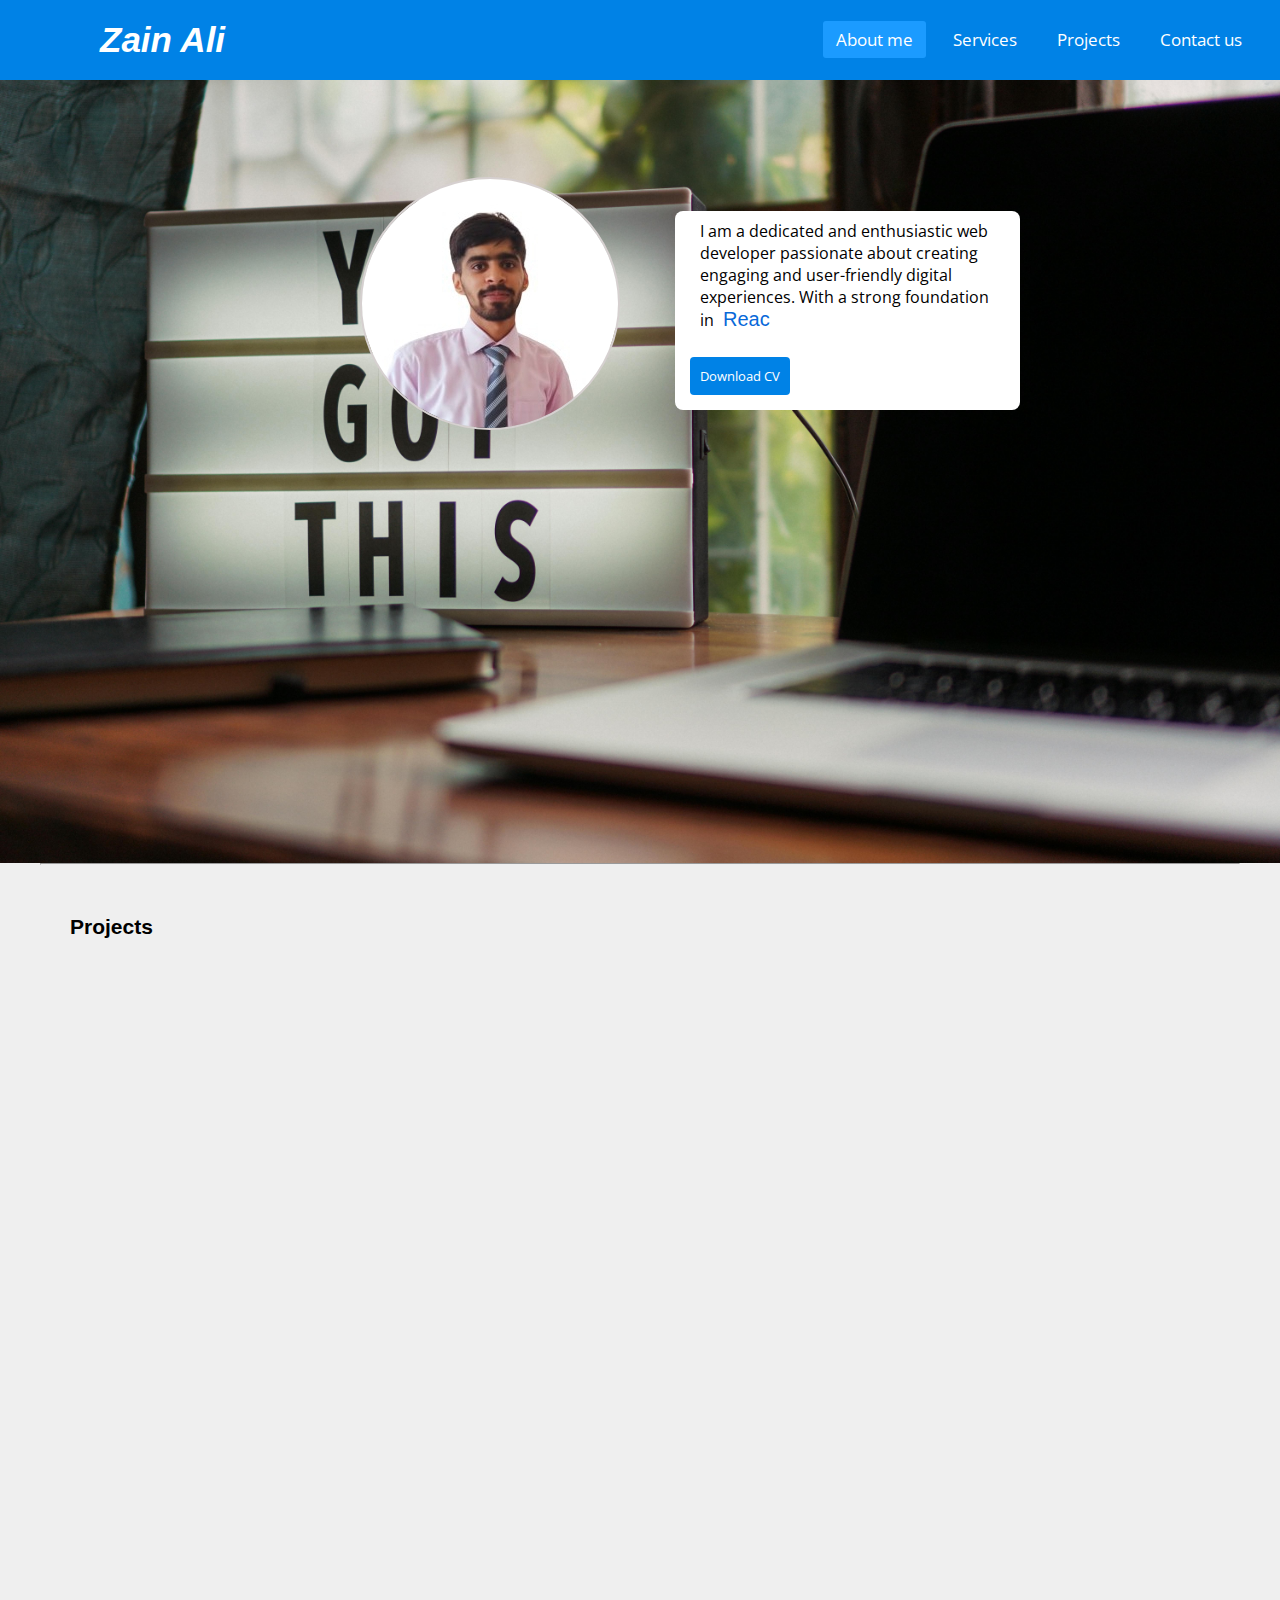
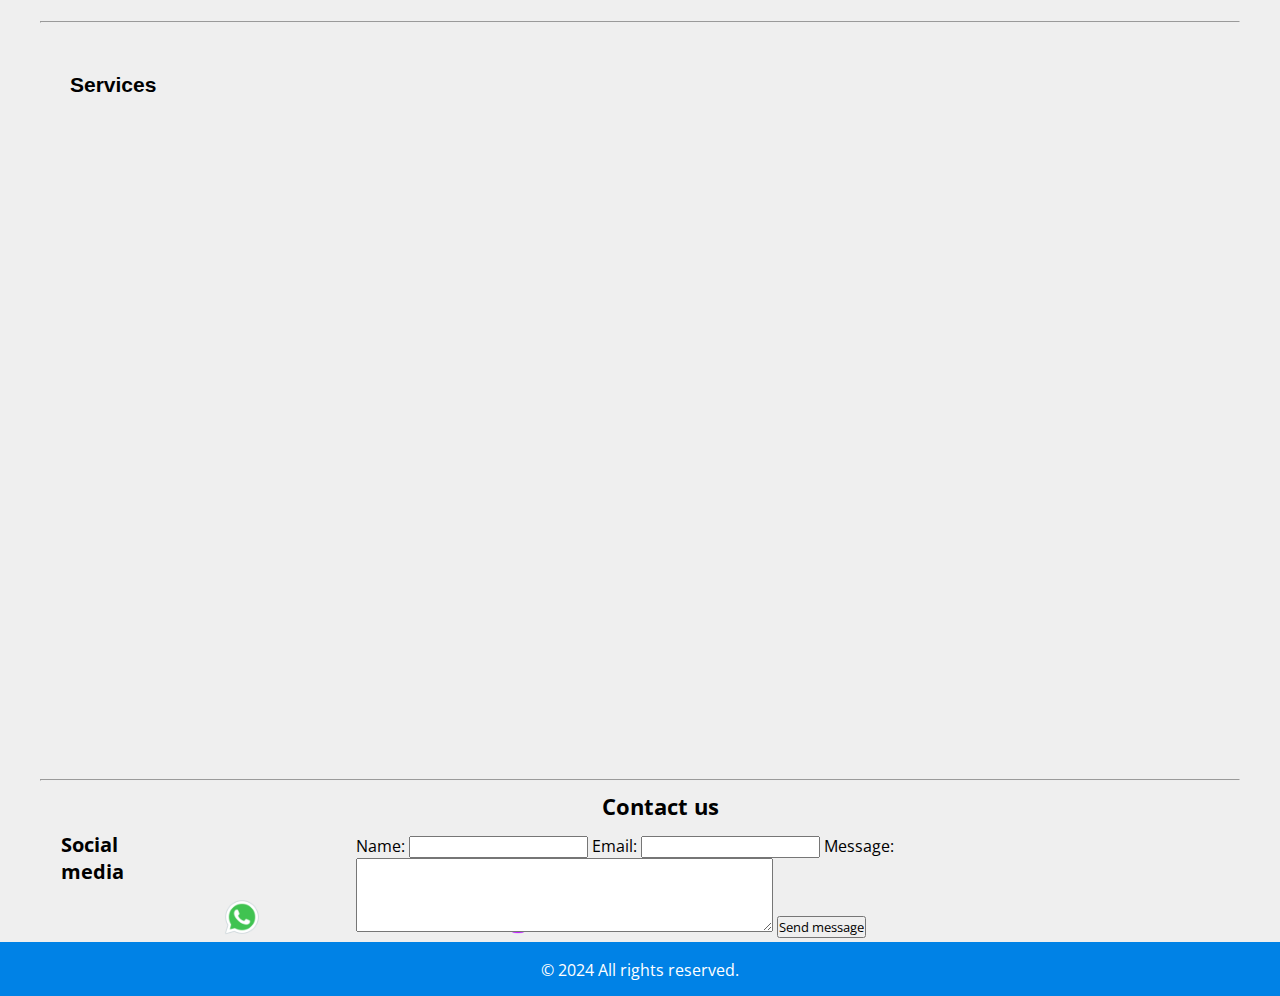
==== html/index.html @ 1e2ebc4d "Index file" ====
<!DOCTYPE html>
<!-- Created By CodingNepal - www.codingnepalweb.com -->
<html lang="en" dir="ltr">
  <head>
    <meta charset="utf-8">
    <title>Responsive Navbar | CodingNepal</title>
    <meta name="viewport" content="width=device-width, initial-scale=1.0">
    <link rel="stylesheet" href="../css/form.css">
    <link rel="stylesheet" href="../css/index.css">
    <!-- <link rel="stylesheet" href="../Zain AliCv .pdf"> -->
    <link rel="stylesheet" href="https://cdnjs.cloudflare.com/ajax/libs/font-awesome/5.15.3/css/all.min.css"/>
  
    <!-- cards css  -->
    <link rel="stylesheet" href="../css/cards.css">


  </head>
  <body> 
    <nav id="nav">
      <input type="checkbox" id="check">
      <label for="check" class="checkbtn">
        <i class="fas fa-bars"></i>
      </label>
      <label class="logo">Zain  Ali</label>
      <ul>  
        <li ><a class="active" href="#">About me</a></li>
        <li><a href="#services">Services</a></li>
        <li><a href="#projects">Projects</a></li>
        <li><a href="#contact">Contact us</a></li>
      </ul>
    </nav>

    <!-- About section -->
    <section class="about-section">
        <div class="container">
          
          <div class="about-image"> 
            <img src="../img/profile.jpg" alt="Profile Image">
          </div>
          <div class="about-content">
            <p>
                I am a dedicated and enthusiastic web developer 
                passionate about creating engaging
                 and user-friendly digital experiences.
                  With a strong foundation in  
                
                <span id="typing-text"></span>

              </p>

            
          <div>
            <button class="button" id="downloadBtn" >Download CV</button>
          </div>
          </div>
        </div>
      </section>

      <!-- projects  -->
      <div class="projects" id="projects">
  <hr>
  <p>Projects</p>
  <div class="card-list"> 
    <a href="#" class="card-item">
        <img src="../img/profile.jpg" alt="Card Image">
        <span class="developer">Project language</span>
        <h4>Title.</h4>
        <div class="arrow">
            Details
        </div>
    </a>
    <a href="#" class="card-item">
        <img src="../img/profile.jpg" alt="Card Image">
        <!-- <img src="images/designer.jpg" alt="Card Image"> -->
        <span class="designer">Designer</span>
        <h3>A "designer" is a design expert.</h3>
        <div class="arrow">
            <i class="fas fa-arrow-right card-icon"></i>
        </div>
    </a>
    <a href="#" class="card-item">
        <!-- <img src="images/editor.jpg" alt="Card Image"> -->
        <img src="../img/bg12.jpeg" alt="Card Image">
        <span class="editor">Editor</span>
        <h3>An "editor" ensures content quality and accuracy.</h3>
        <div class="arrow">
            <i class="fas fa-arrow-right card-icon"></i>
        </div>
    </a>
    <a href="#" class="card-item">
        <!-- <img src="images/editor.jpg" alt="Card Image"> -->
        <img src="../img/bg12.jpeg" alt="Card Image">
        <span class="editor">Editor</span>
        <h3>An "editor" ensures content quality and accuracy.</h3>
        <div class="arrow">
            <i class="fas fa-arrow-right card-icon"></i>
        </div>
    </a>
</div>
</div>

  <!-- Services  -->
  <div class="projects" id="services">
    <hr>
    <p>Services</p>
    <div class="card-list"> 
      <a href="#" class="card-item">  
          <img src="../img/profile.jpg" alt="Card Image">
          <span class="">Project language</span>
          <h4>Web development.</h4>
          <div class="arrow"> 
              Details
          </div>
      </a> 
      <a href="#" class="card-item">  
          <img src="../img/profile.jpg" alt="Card Image">
          <span class="">Project language</span>
          <h4>Web development.</h4>
          <div class="arrow"> 
              Details
          </div>
      </a>
      <a href="#" class="card-item">
          <img src="../img/profile.jpg" alt="Card Image">
          <!-- <img src="images/designer.jpg" alt="Card Image"> -->
          <span class="">Designer</span>
          <h3>A "designer" is a design expert.</h3>
          <div class="arrow"> 
              <i class="fas fa-arrow-right card-icon"></i>
          </div>
      </a>
      <a href="#" class="card-item">
          <!-- <img src="images/editor.jpg" alt="Card Image"> -->
          <img src="../img/bg12.jpeg" alt="Card Image">
          <span class="editor">Editor</span>
          <h3>An "editor" ensures content quality and accuracy.</h3>
          <div class="arrow">
              <i class="fas fa-arrow-right card-icon"></i>
          </div>
      </a>
      <a href="#" class="card-item">
          <!-- <img src="images/editor.jpg" alt="Card Image"> -->
          <img src="../img/bg12.jpeg" alt="Card Image">
          <span class="editor">Editor</span>
          <h3>An "editor" ensures content quality and accuracy.</h3>
          <div class="arrow">
              <i class="fas fa-arrow-right card-icon"></i>
          </div>
      </a>
  </div>
  </div>
  <hr>

  <!-- contact form  -->
      <main id="contact"> 
        <h4 >Contact us</h4> 
      <div class="contact-box">
        
        <div class="social-media">
        <b>  Social media </b>
          <div>
            <a href="https://wa.me/923250679080">
              <img src="../img/whatsapp.png" alt="WhatsApp">
            </a>
            
          </div>
          <div>
            <a href="https://www.linkedin.com/in/zainali36" target="_blank">
              <img src="../img/linkdin.png" alt="LinkedIn">
            </a>
                      </div>
          <div>

            <a href="https://github.com/zainali909192" target="_blank">
              <img src="../img/github.png" alt="LinkedIn">
            </a>          </div>
        </div>
    <form id="noteForm" onsubmit="return validateForm()">
      <label for="author">Name:</label>
      <input type="text" id="author" name="author">
      <span id="authorError" class="error"></span>
    
      <label id="purposeLabel3" for="purpose">Email:</label>
      <input type="email" id="purpose3" name="purpose" >
      <span id="purposeError" class="error"></span>
      
      <label for="title">Message:</label>
      <textarea id="notes" name="notes" rows="4" cols="50"></textarea>
      <span id="notesError" class="error"></span>
    

      <input type="submit" value="Send message">
    </form>
    
  </div>  
      </main>

      <!-- footer  -->
      <footer>
        <div >
          <p> &copy; 2024 All rights reserved.</p>
        </div>
      </footer>
  </body>
</html>


<!-- download button script  -->
<script>
  // Function to handle the download
function downloadFile() {
// Set the file URL
var fileURL = "../Zain AliCv .pdf"; // Replace with your file URL

// Create a link element
var link = document.createElement('a');

// Set the link's attributes
link.href = fileURL;
link.download = 'downloaded_file.pdf'; // Change the file name as needed

// Append the link to the document body
document.body.appendChild(link);

// Trigger the click event on the link
link.click();

// Remove the link from the document body
document.body.removeChild(link);
}

// Add event listener to the download button
document.getElementById('downloadBtn').addEventListener('click', downloadFile);


const strings = ["ReactJS","ExpressJS","NodeJS","Mongodb","TailwindCSS","Php","Python","CSS", "JS",];
const typingSpeed = 200; // Speed in milliseconds

const pauseDuration = 1000; // Pause duration in milliseconds
const clearDelay = 1000;

let stringIndex = 0; 
let charIndex = 0;

function type() {
  const text = strings[stringIndex];
  if (charIndex < text.length) {
    document.getElementById('typing-text').textContent += text.charAt(charIndex);
    charIndex++;
    setTimeout(type, typingSpeed);
  } else {
    // Move to the next string in the array or loop back to the beginning if at the end
    stringIndex = (stringIndex + 1) % strings.length;
    charIndex = 0;
    // setTimeout(type, pauseDuration);
    setTimeout(clearText, clearDelay); // Clear the text after 2 seconds

  }
}

function clearText() {
  document.getElementById('typing-text').textContent = ''; // Clear the text
  setTimeout(type, pauseDuration); // Pause for 1 second after clearing the text
}


document.addEventListener('DOMContentLoaded', type);

</script>
---- css/index.css ----
*{
    padding: 0;
    margin: 0;
    text-decoration: none;
    list-style: none;
    box-sizing: border-box;
  }
  body{
    font-family: montserrat;
    /* background: #4b80a9; */
    /* background: url('../img/bg1.jpg') no-repeat center center/cover; */
    /* background-position: fixed; */
  }
  nav{
    background: #0082e6;
    height: 80px;
    width: 100%;
    position: sticky;
    top: 0 ;
    z-index: 1000;  
  }
  #navbar-scroll{
    height:50px;
  }
  label.logo{
    color: white;
    font-size: 35px;
    line-height: 80px;
    padding: 0 100px;
    font-weight: bold;
    font-style:italic;
    font-family:'Franklin Gothic Medium', 'Arial Narrow', Arial, sans-serif;
  
  }
  nav ul{
    float: right;
    margin-right: 20px;
  }
  nav ul li{
    display: inline-block;
    line-height: 80px;
    margin: 0 5px;
  position: relative;
  left: 0;
}
nav ul li a{
    color: white;
    font-size: 17px;
    padding: 7px 13px;
    border-radius: 3px;
  } 
 nav a.active, nav a:hover{
    background: #1b9bff;
    transition: .5s;
    color: white;
}
  .checkbtn{
    font-size: 30px;
    color: white;
    float: right;
    line-height: 80px;
    margin-right: 40px;
    cursor: pointer;
    display: none;
  }
  #check{
    display: none;
  }
  @media (max-width: 952px){
    label.logo{
      font-size: 30px;
      padding-left: 50px;
    }
    nav ul li a{
      font-size: 16px;
    }
  }
  @media (max-width: 858px){
    .checkbtn{
      display: block;
    }
    ul{
      position: fixed;
      width: 100%;
      height: 100vh;
      background: #2c3e50;
      top: 80px;
      left: -100%;
      text-align: center;
      transition: all .5s;
    }
    nav ul li{
      display: block;
      margin: 50px 0;
      line-height: 30px;
    }
    nav ul li a{
      font-size: 20px;
    }
    a:hover,a.active{
      background: none;
      color: #0082e6;
    }
    #check:checked ~ ul{
      left: 0;
    }
  }  
  section{  
    background-size: cover;
    height: calc(90vh - 80px);
  }
  /* CSS for About Me Section */

.about-section {
    padding: 50px 20px; /* Added padding on smaller screens */
    background-color: #f5f5f5;
  }
  
  .container {
    max-width: 100%;
    margin: 0 auto;
    display: flex;
    /* background-color: #1b9bff; */
    flex-direction: column; /* Stack items vertically on smaller screens */
  }
  
  .about-content,
  .about-image {
    width: 100%;
  }
  
  .about-content {
    text-wrap: wrap;
    margin-top: 10%;
    
    margin-bottom: 20px; /* Added margin between content and image on smaller screens */
  }
  
  .about-image img {
    max-width: 100%; 
    height: auto;
    border: 2px solid rgb(214, 208, 208);
    display: block;
    margin-top: 15%; /* Added margin to separate image from content on smaller screens */
  /* border-left-color: #0082e6;
  border-right-color: rgb(114, 182, 235);
  border-bottom-color: green;
  border-top-color:rgb(61, 123, 216); */

}
  
  /* Media query for smaller screens */
  @media screen and (min-width: 768px) {
    .container {
      flex-direction: row; /* Display items side by side on larger screens */
      align-items: center;
    }
  
    .about-content {
      flex: 1; /* Take up available space */
      margin-right: 20px; /* Added margin between content and image on larger screens */
    }
    .about-content p{
      
      margin-top: -4%;
    }
  
    .about-image {
      flex: 1; 
      /* Take up available space */
    
    }
  }

  @media screen and (max-width: 768px) {
.about-image{
  margin-left: 1%; 
}
  }
  section {
    background: url("../img/bg1.jpg") no-repeat center center/cover;
    /* background-size: cover; */
height: 87vh;   
}  
  .about-section {
    padding: 50px 10px; /* Added padding on smaller screens */
    /* background-color: #f5f5f5; */
}
  
  .container {
    max-width: 800px; /* Adjust max-width as needed */
    margin: 0 auto;
    display: flex;
    flex-direction: column; /* Stack items vertically on smaller screens */
  }
  .about-content{
    background-color: white;
    border-radius: 8px;
    padding: 15px;
  }
  
  .about-content,
  .about-image {
    width: 100%;
  }
  .about-image{
    margin-left: 15%;
  }
  
  .about-content p {
    /* margin-bottom: 30px; Added margin between content and image on smaller screens */
    margin-top: -5%;
  }
  .button{
    margin-top: -0.2%;
  }
  
  .about-image img {
    max-width: 100%;
    height: auto;
    border-radius: 50%;
    display: block;
    margin-top: 15%; /* Added margin to separate image from content on smaller screens */
  }
  
  /* Media query for smaller screens */
  @media screen and (min-width: 768px) {
    .container {
      flex-direction: row; /* Display items side by side on larger screens */
      align-items: center;
    }
  
    .about-content {
      flex: 1; /* Take up available space */
      margin-right: 20px; /* Added margin between content and image on larger screens */
    }
  
    .about-image {
      flex: 1; /* Take up available space */
    }
  }
  .about-content p{
    color: white;
    font-size: 100%;
    text-justify:inter-word;
  }
 
  button:hover{
    cursor: pointer;
  }
  .about-section{
    background-repeat: no-repeat;
  color:rgb(4, 4, 4);
  }
  /* For webkit based browsers (Chrome, Safari) */
::-webkit-scrollbar {
  width: 12px; /* Set the width of the scrollbar */
}

::-webkit-scrollbar-track {
  background: #f1f1f1; /* Set the background color of the scrollbar track */
}

::-webkit-scrollbar-thumb {
  background: #2172c4; /* Set the color of the scrollbar thumb */
  border-radius: 10px; /* Set the border radius of the scrollbar thumb */
}

html{
  scroll-behavior: smooth;
}

footer{
  padding: 15px;
  color: white; 
  background: #0082e6;
  text-align: center;
  /* position: sticky; */
  bottom: 0px;
  display: flex;
  justify-content: center;
}
footer p:nth-child(1){
margin-top: 1%; 
}
.git{
  border-radius: 50%;
  background-color: white;
}
#typing-text{
  color: rgb(8, 105, 217);
  font-size: 20px;
  padding: 5px 5px;
font-family: 'Gill Sans', 'Gill Sans MT', Calibri, 'Trebuchet MS', sans-serif;

  /* background-color: #0082e6; */
}

#contact h4 {
  margin: 10px 0;
  margin-left: 47%;
  font-size: 22px; 
}
.contact-box{
  display: flex; 
  justify-content:space-evenly;
  align-items: center;
}
.social-media{
  padding-left: 2%;
  /* margin-top: 1%;   */
  display: flex; 
gap: 2rem;
}
.social-media img{
  height: 40px;
} 
.social-media img:hover{
  cursor: pointer;
}
.social-media div{
  margin-top: 20%;
  margin-left: 20%;
}
.social-media b{
  display: block;
  margin-left: 35px; 
  font-size: 20px;
}
.animate-left {
  animation: slideFromLeft 1s ease forwards;
}
.animate-right {
  animation: slideFromRight 1s ease forwards;
}

@keyframes slideFromLeft {
  from {
    transform: translateX(-100%);
    opacity: 0;
  }
  to {
    transform: translateX(0);
    opacity: 1;
  }
}

@keyframes slideFromRight {
  from {
    transform: translateX(100%);
    opacity: 0;
  }
  to {
    transform: translateX(0);
    opacity: 1;
  }
}

.animate-right {
  margin-top: 2%;
  opacity: 0.5;
  color: black;
  text-align: justify; /* Justify the text */
}
.about-content p{
  padding: 10px;
  border-radius: 6px;
  color: black;
}

.button{
  background: #0082e6;
  padding: 10px;
  color: white;
  border: none;
  outline: none;
  border-radius: 4px;
  margin-top: 1rem;
}

/* Define initial styles for elements before they are revealed */
.card-item {
  opacity: 0; /* Initially hide the element */
  transform: translateY(20px); /* Move the element down by 20 pixels */
}
.reveal {
  opacity: 1; /* Make the element visible */
  transform: translateY(0); /* Move the element to its original position */
  transition: opacity 0.5s ease, transform 0.5s ease; /* Add smooth transition effect */
}

.loader-container {
  position: fixed;
  top: 0;
  left: 0;
  width: 100%;
  height: 100%;
  background-color: rgba(5, 5, 5, 0.5); /* Semi-transparent black background */
  z-index: 9999; /* Ensure it's above other content */
  display: none; /* Initially hide the loader */
}

/* Style for the loader image */
.loader-img {
  position: absolute;
  top: 50%;
  left: 50%;
  transform: translate(-50%, -50%);
  width: 100px; /* Adjust as needed */
  height: 100px; /* Adjust as needed */
}

/* Style for the body content */
.body-content {
  /* Add styles for your body content here */
  padding: 20px;
  color: white;
 
}
---- css/cards.css ----
/* Importing Google font - Open Sans */
@import url('https://fonts.googleapis.com/css2?family=Open+Sans:wght@300;400;500;600;700&display=swap');

* {
  margin: 0;
  padding: 0;
  box-sizing: border-box;
  font-family: 'Open Sans', sans-serif;
}

body {
  background: #dbd8d8db;
  background: #ecececdb;
  /* background: url('../img/bg1.jpg') no-repeat center center/cover; */
}

.card-list {
  /* background-color: red; */
  display: grid;
  grid-template-columns: repeat(auto-fill, minmax(290px, 1fr));
  max-width: 1250px;
  /* max-width: 750px; */
  margin: 30px 70px;
  /* padding: 60px 20px; */
  gap: 20px;
}

.card-list .card-item {
  background: #fff;
  padding: 10px;
  border-radius: 8px;
  /* box-shadow: 4px 5px 10px rgba(245, 13, 13, 0.04); */
  box-shadow: 4px 5px 3px rgba(165, 27, 27, 0.04);
  list-style: none;
  cursor: pointer;
  text-decoration: none;
  transition: border 0.5s ease;
  border: 1px solid #a5a4a4;
}

.card-list .card-item span:nth-child('even') {
  background-color: red;
}

.card-list .card-item img {
  width: 100%;
  /* height: 150%; */
  aspect-ratio: 13/10;
  border-radius: 8px;
  object-fit: fit;
}

.card-list span {
  display: inline-block;
  background: #F7DFF5;
  margin-top: 10px;
  padding: 8px 15px;
  font-size: 0.75rem;
  border-radius: 50px;
  font-weight: 600;
}

hr {
  margin: 0px 40px;
}

.card-list .developer {
  background-color: #F7DFF5;
  color: #B22485;
}

.card-list .designer {
  background-color: #d1e8ff;
  color: #2968a8;
}

.card-list .editor {
  background-color: #d6f8d6;
  color: #205c20;
}

.card-item h4 {
  color: #000;
  font-size: 1.438rem;
  margin-top: 10px;
  font-weight: 400;
}

.card-item .arrow {
  display: flex;
  align-items: center;
  justify-content: center;
  /* transform: rotate(-35deg); */
  height: 40px;
  width: 90px;
  color: #000;
  border: 1px solid #1581b7;
  border-radius: 5%;
  margin-top: 15px;
  transition: 0.2s ease;
  /* animation: fade 2s ease-in-out infinite; */
  position: relative;
  bottom: 0px;
  left: 0px;
  z-index: 10;
  background: #159cc2;
  color: #fff;
  background-color: #4CAF50;
  background-color: #4169E1;

}
@keyframes fade {
  0% {
    background-color: white;
  }

  50% {
    background: #159cc2;
    color: #fff;
  }

}

.card-list .card-item:hover .arrow {
  background: #159cc2;
  background: #0000FF;
  color: #fff;
}

@media (max-width: 1200px) {
  .card-list .card-item {
    padding: 15px;
  }
}

@media screen and (max-width: 980px) {
  .card-list {
    margin: 0 auto;
  }
}

.projects p {
  margin-top: 50px;
  margin-left: 70px;
  font-weight: 700;
  font-size: 21px;
  font-family: Arial, Helvetica, sans-serif;
}

.btnn{
  width: 100px;
  margin-bottom: 4px;
  margin-left: 10%;
  /* background: #e3d4db;
  background-color: #0c97e2; */

  padding: 14px 10px;
  border: none;
  color: black;
  border-radius: 16px;
  border: 2px solid blue;
transition: all 1s;
}
.btnn:hover{
  background-color: blue;
  color: white;
}
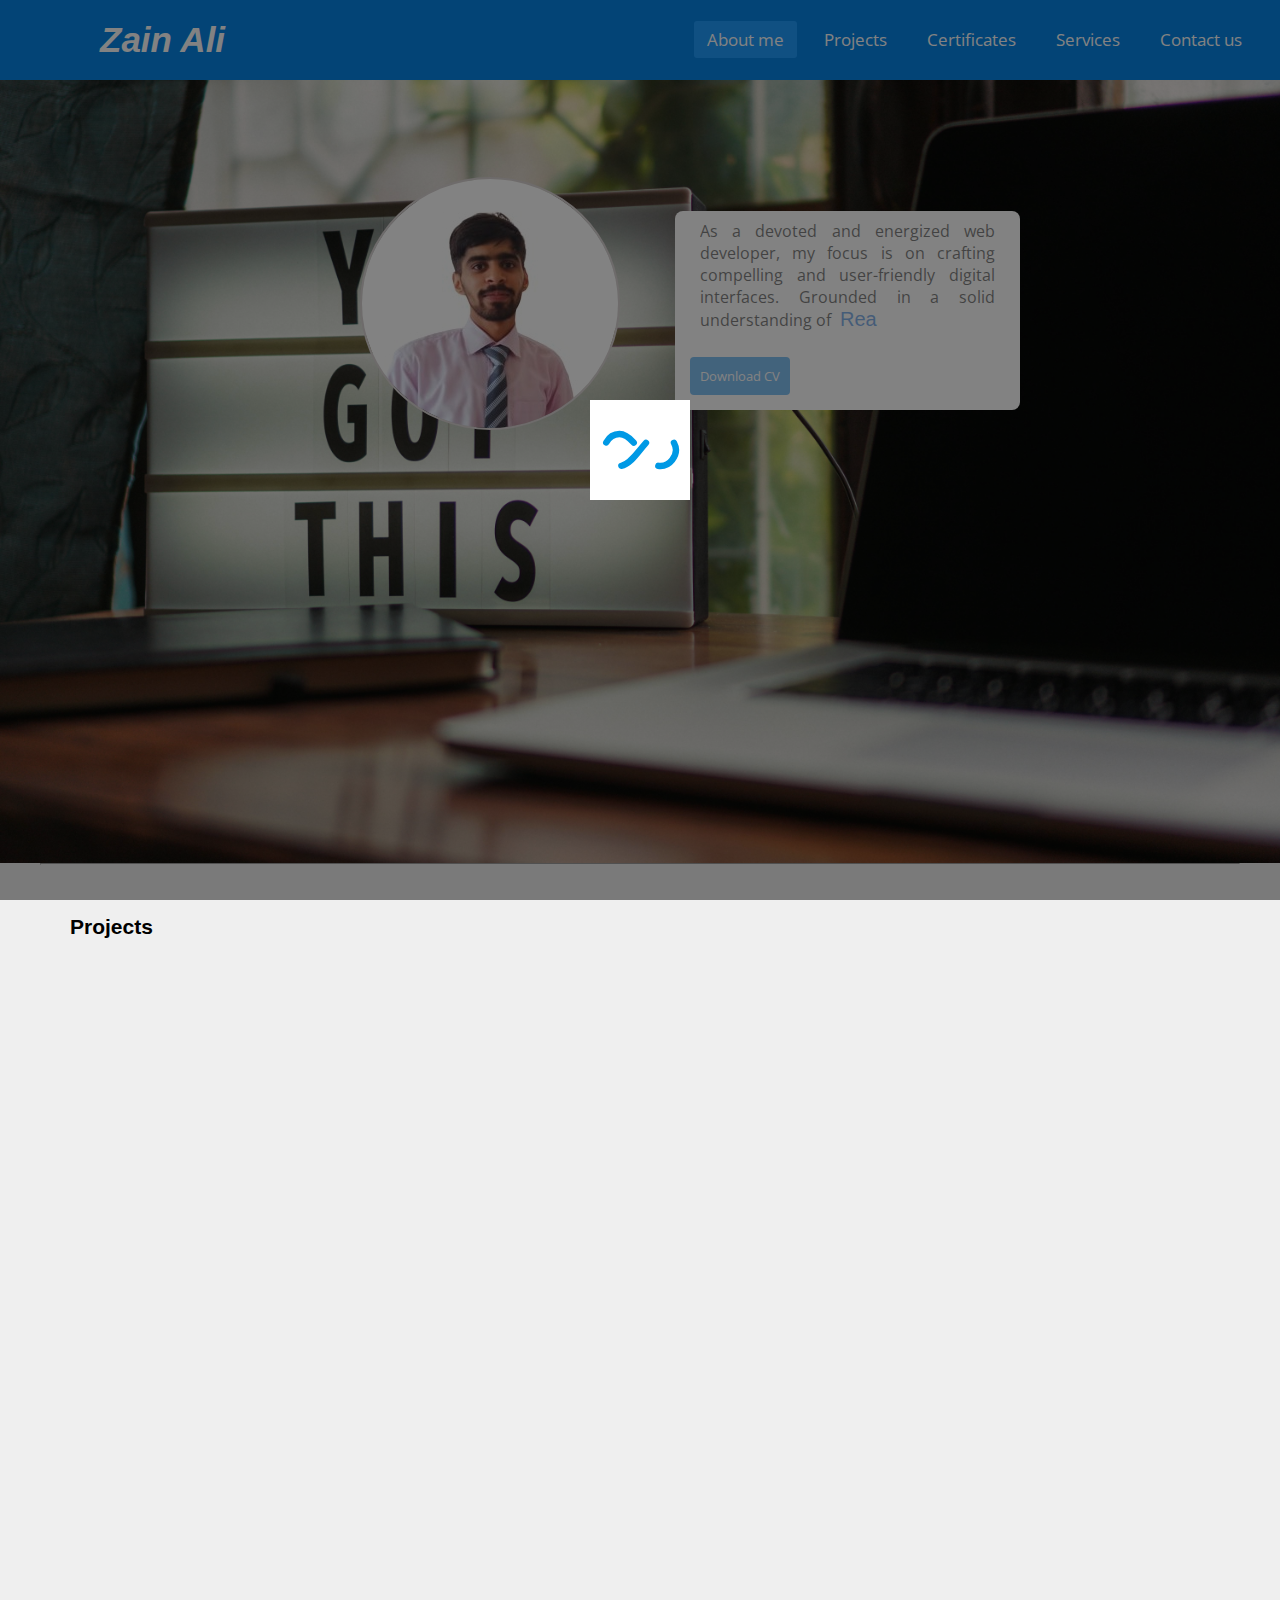
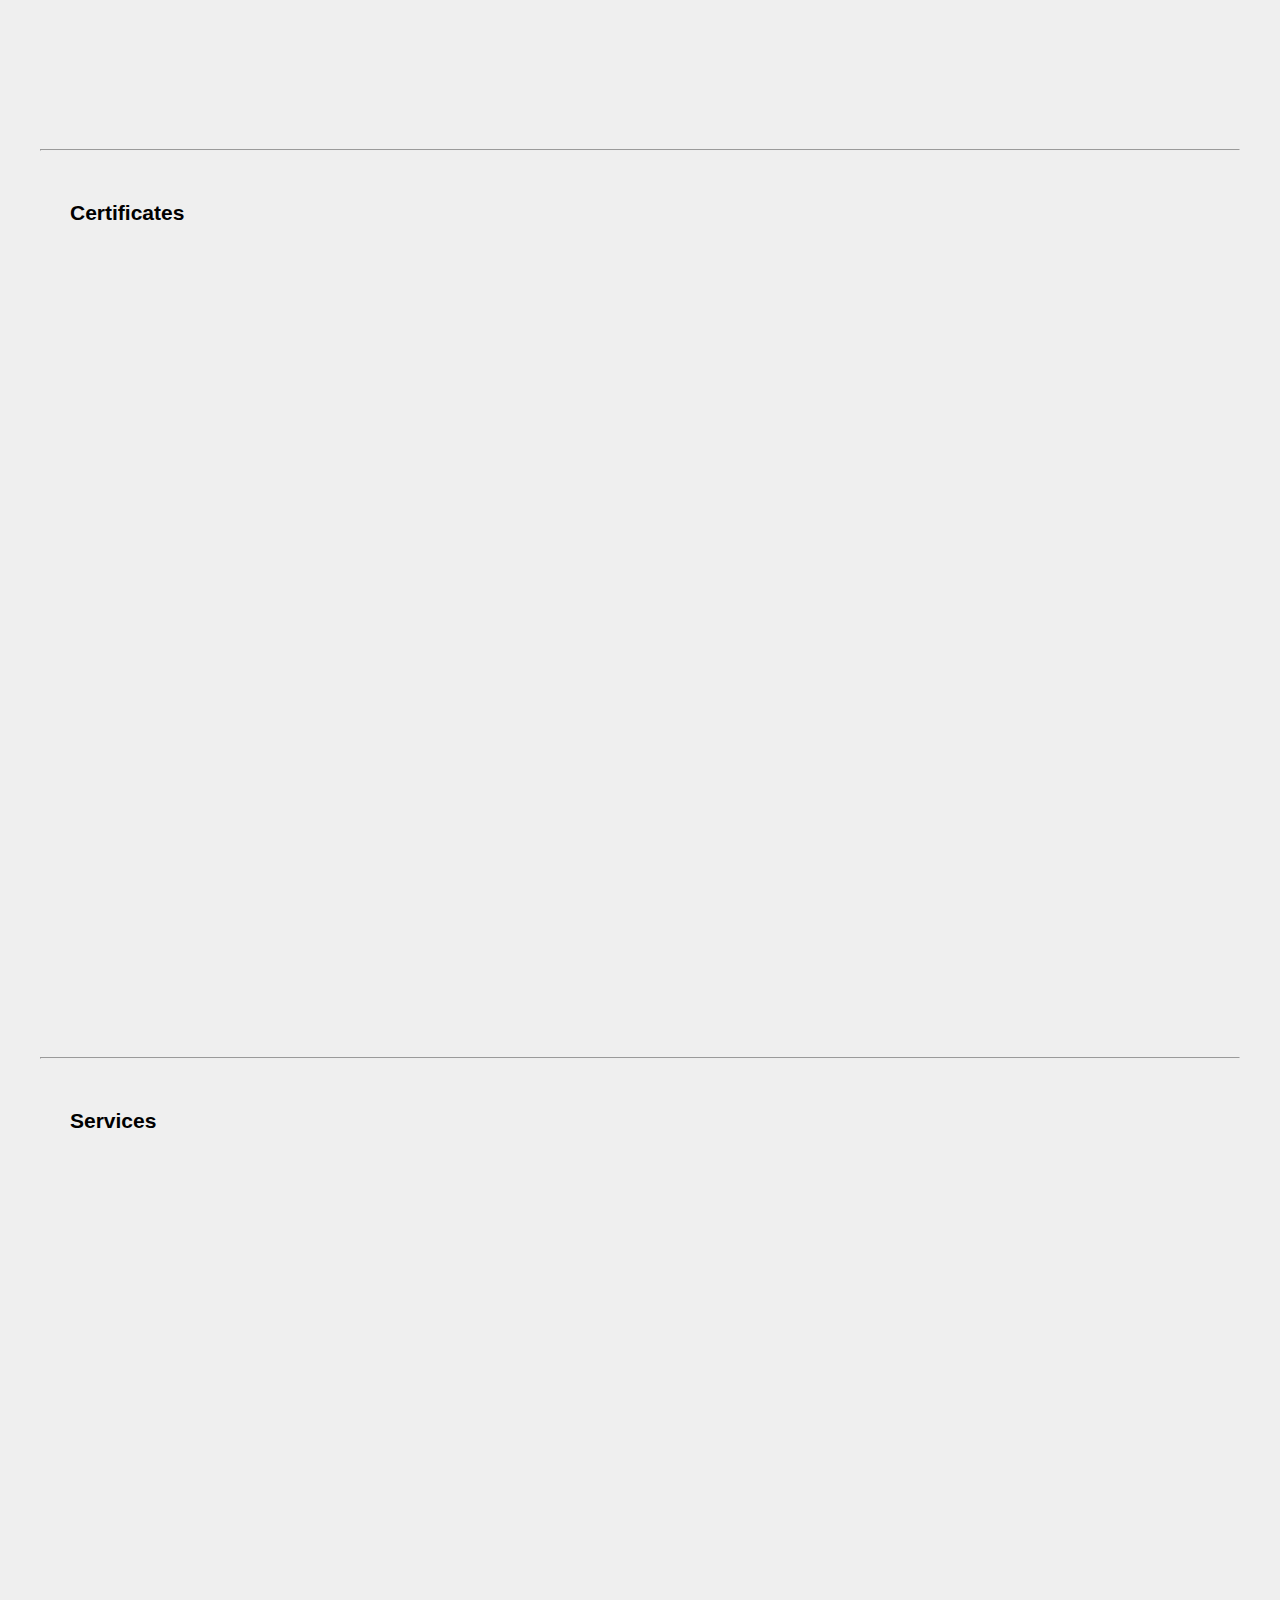
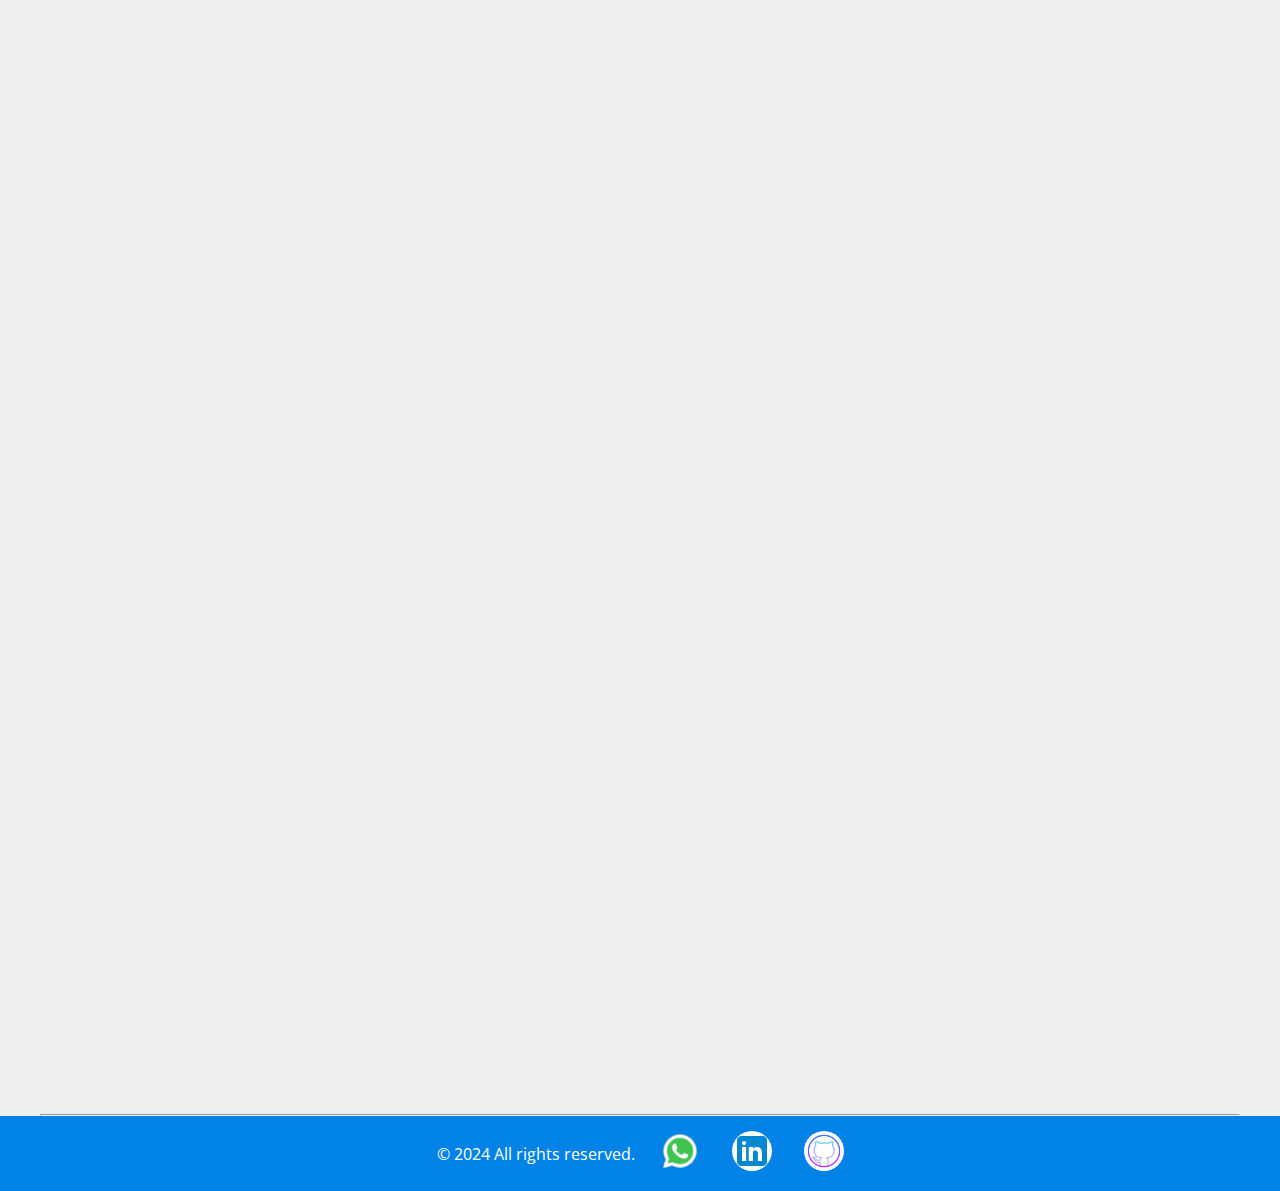
==== commit 68992386: "Update index.html" ====
--- a/html/index.html
+++ b/html/index.html
@@ -1,32 +1,52 @@
+
 <!DOCTYPE html>
 <!-- Created By CodingNepal - www.codingnepalweb.com -->
 <html lang="en" dir="ltr">
-  <head>
+
+<head>
     <meta charset="utf-8">
-    <title>Responsive Navbar | CodingNepal</title>
+    <title>Zain Ali</title>
     <meta name="viewport" content="width=device-width, initial-scale=1.0">
+    <link rel="stylesheet" href="../css/index.css">
     <link rel="stylesheet" href="../css/form.css">
-    <link rel="stylesheet" href="../css/index.css">
     <!-- <link rel="stylesheet" href="../Zain AliCv .pdf"> -->
     <link rel="stylesheet" href="https://cdnjs.cloudflare.com/ajax/libs/font-awesome/5.15.3/css/all.min.css"/>
   
     <!-- cards css  -->
+    <link rel="stylesheet" href="../css/popup.css">
     <link rel="stylesheet" href="../css/cards.css">
-
+    <link rel="stylesheet" href="../css/loader.css">
+    <link rel="icon" href="../img/favicon.ico" type="image/x-icon">
 
   </head>
   <body> 
-    <nav id="nav">
+
+
+
+<div class="popup-screen">
+        <div class="popup-box">
+            <!-- <i class="fas fa-times close-btn"></i> -->
+            <img src="../img/tick.png" height="45px" alt="">
+         
+            <p class="mesg">
+                
+            </p>
+            <button class=" butt close-btn">Ok</button>
+            <!-- <a href="#" class="btn close-btn">Ok</a> -->
+        </div>
+  </div>
+  <nav id="nav">
       <input type="checkbox" id="check">
       <label for="check" class="checkbtn">
         <i class="fas fa-bars"></i>
       </label>
       <label class="logo">Zain  Ali</label>
       <ul>  
-        <li ><a class="active" href="#">About me</a></li>
-        <li><a href="#services">Services</a></li>
-        <li><a href="#projects">Projects</a></li>
-        <li><a href="#contact">Contact us</a></li>
+        <li ><a class="active" onclick="closeNavbar()" href="#">About me</a></li>
+        <li ><a  onclick="closeNavbar()" href="#Projects">Projects</a></li>
+        <li ><a  onclick="closeNavbar()" href="#Certificates">Certificates</a></li>
+        <li ><a  onclick="closeNavbar()" href="#Services">Services</a></li>
+        <li><a href="#contact" onclick="closeNavbar()">Contact us</a></li>
       </ul>
     </nav>
 
@@ -35,203 +55,273 @@
         <div class="container">
           
           <div class="about-image"> 
-            <img src="../img/profile.jpg" alt="Profile Image">
+            <img src="../img/profile.jpg" class="animate-left" alt="Profile Image">
           </div>
           <div class="about-content">
-            <p>
-                I am a dedicated and enthusiastic web developer 
-                passionate about creating engaging
-                 and user-friendly digital experiences.
-                  With a strong foundation in  
+            <p class="animate-right">
+             
+As a devoted and energized web developer, my focus is on crafting compelling and user-friendly digital interfaces. 
+Grounded in a solid understanding of
+                   <!-- <br>  -->
                 
                 <span id="typing-text"></span>
 
               </p>
 
-            
+             
           <div>
-            <button class="button" id="downloadBtn" >Download CV</button>
+            <button class=" animate-right button" id="downloadBtn" >Download CV</button>
           </div>
           </div>
         </div>
       </section>
-
       <!-- projects  -->
-      <div class="projects" id="projects">
-  <hr>
-  <p>Projects</p>
-  <div class="card-list"> 
-    <a href="#" class="card-item">
-        <img src="../img/profile.jpg" alt="Card Image">
-        <span class="developer">Project language</span>
-        <h4>Title.</h4>
-        <div class="arrow">
-            Details
+ 
+        <div class="projects" id="Projects">
+            <hr>
+            <p> Projects</p>
+            <div class="card-list">
+             <a href="./shopping-project.html" class="card-item animate-left">
+               <img src="../img/projects/p1s4.png" alt="Card Image" >
+               <h5> Shopping website </h5>
+              <div class="arrow">Details</div>
+                </a>
+                <a href="limetray.html" class="card-item animate-left">
+                  <img src="../img/projects/p4s1.jpg" alt="Card Image" >
+                  <h5> Notes taking website </h5>
+                 <div class="arrow">Details</div>
+                </a>
+                <a href="notes-taking.html" class="card-item animate-left">
+                  <img src="../img/projects/p3s1.png" alt="Card Image" >
+                  <h5> Notes taking website </h5>
+                 <div class="arrow">Details</div>
+                   </a>
+                
+             <a href="login-form.html" class="card-item animate-left">
+               <img src="../img/projects/p2.png" alt="Card Image" >
+               <h5> Login form </h5>
+              <div class="arrow">Details</div>
+                </a>
+                
+            </div>
+        </div> 
+        
+<!-- Certificates Section -->
+        <div class="projects" id="Certificates">
+            <hr>
+            <p>Certificates</p>
+            <div class="card-list">
+                <a href="./react-cert.html" class="card-item animate-right">
+                <img src="../img/certificates/reactjs_page-0001.jpg" alt="Certificate Image">
+                <h5>ReactJS</h5>
+                <div class="arrow">View</div>
+                </a>
+
+                <a href="nodejs-cert.html" class="card-item animate-right">
+                <img src="../img/certificates/nodejs_page-0001.jpg" alt="Certificate Image">
+                <h5>Nodejs developer</h5>
+                <div class="arrow">View</div>
+                </a>
+       
+                <a href="mongodb-cert.html" class="card-item animate-right">
+                <img src="../img/certificates/mongodb_page_0001.jpg" alt="Certificate Image">
+                <h5>Mongodb administration</h5>
+                <div class="arrow">View</div>
+                </a>
+       
+                <a href="php-cert.html" class="card-item animate-right">'
+                <img src="../img/certificates/php_page-0001.jpg" alt="Certificate Image">
+                <h5>Php</h5>
+                <div class="arrow">View</div>
+                </a>
         </div>
-    </a>
-    <a href="#" class="card-item">
-        <img src="../img/profile.jpg" alt="Card Image">
-        <!-- <img src="images/designer.jpg" alt="Card Image"> -->
-        <span class="designer">Designer</span>
-        <h3>A "designer" is a design expert.</h3>
-        <div class="arrow">
-            <i class="fas fa-arrow-right card-icon"></i>
+    </div> 
+    
+
+        <!-- Services  -->
+        <div class="projects" id="Services">
+            <hr>
+            <p>Services</p>
+            <div class="card-list">
+                <a href="#contact" class="card-item">
+                <img src="../img/services/html.jpg" alt="Card Image">
+                <h5>HTML5 CSS3 JS</h5>
+                <div class="arrow">Get service</div>
+                </a>
+         
+                <a href="#contact" class="card-item">
+                <img src="../img/services/jquery.png" alt="Card Image">
+                <h5>Jquery</h5>
+                <div class="arrow">Get service</div>
+                </a>
+
+                <a href="#contact" class="card-item">
+                <img src="../img/services/t.jpeg" alt="Card Image">
+                <h5>TailwindCSS</h5>
+                <div class="arrow">Get service</div>
+                </a>
+
+                <a href="#contact" class="card-item">
+                <img src="../img/services/php.png" alt="Card Image">
+                <h5>Php developer</h5>
+                <div class="arrow">Get service</div>
+                </a>
+
+                <a href="#contact" class="card-item">
+                <img src="../img/services/reactjs.jpeg" alt="Card Image">
+                <h5>ReactJS development</h5>
+                <div class="arrow">Get service</div>
+                </a>
+
+                <a href="#contact" class="card-item">
+                <img src="../img/services/node.jpeg" alt="Card Image">
+                <h5>Nodejs development</h5>
+                <div class="arrow">Get service</div>
+                </a>
+                
+                <a href="#contact" class="card-item">
+                <img src="../img/services/ex.jpeg" alt="Card Image">
+                <h5>Expressjs development</h5>
+                <div class="arrow">Get service</div>
+                </a>
+                
+                <a href="#contact" class="card-item">
+                <img src="../img/services/mysql.png" alt="Card Image">
+                <h5>Mysql</h5>
+                <div class="arrow">Get service</div>
+                </a>
+                
+                <a href="#contact" class="card-item">
+                <img src="../img/services/mong.png" alt="Card Image">
+                <h5>Mongodb</h5>
+                <div class="arrow">Get service</div>
+                </a>
+                <a href="#contact" class="card-item">
+                <img src="../img/services/um.jpeg" alt="Card Image">
+                <h5>UML diagrams</h5>
+                <div class="arrow">Get service</div>
+                </a>
+            </div>
         </div>
-    </a>
-    <a href="#" class="card-item">
-        <!-- <img src="images/editor.jpg" alt="Card Image"> -->
-        <img src="../img/bg12.jpeg" alt="Card Image">
-        <span class="editor">Editor</span>
-        <h3>An "editor" ensures content quality and accuracy.</h3>
-        <div class="arrow">
-            <i class="fas fa-arrow-right card-icon"></i>
-        </div>
-    </a>
-    <a href="#" class="card-item">
-        <!-- <img src="images/editor.jpg" alt="Card Image"> -->
-        <img src="../img/bg12.jpeg" alt="Card Image">
-        <span class="editor">Editor</span>
-        <h3>An "editor" ensures content quality and accuracy.</h3>
-        <div class="arrow">
-            <i class="fas fa-arrow-right card-icon"></i>
-        </div>
-    </a>
-</div>
-</div>
-
-  <!-- Services  -->
-  <div class="projects" id="services">
-    <hr>
-    <p>Services</p>
-    <div class="card-list"> 
-      <a href="#" class="card-item">  
-          <img src="../img/profile.jpg" alt="Card Image">
-          <span class="">Project language</span>
-          <h4>Web development.</h4>
-          <div class="arrow"> 
-              Details
-          </div>
-      </a> 
-      <a href="#" class="card-item">  
-          <img src="../img/profile.jpg" alt="Card Image">
-          <span class="">Project language</span>
-          <h4>Web development.</h4>
-          <div class="arrow"> 
-              Details
-          </div>
-      </a>
-      <a href="#" class="card-item">
-          <img src="../img/profile.jpg" alt="Card Image">
-          <!-- <img src="images/designer.jpg" alt="Card Image"> -->
-          <span class="">Designer</span>
-          <h3>A "designer" is a design expert.</h3>
-          <div class="arrow"> 
-              <i class="fas fa-arrow-right card-icon"></i>
-          </div>
-      </a>
-      <a href="#" class="card-item">
-          <!-- <img src="images/editor.jpg" alt="Card Image"> -->
-          <img src="../img/bg12.jpeg" alt="Card Image">
-          <span class="editor">Editor</span>
-          <h3>An "editor" ensures content quality and accuracy.</h3>
-          <div class="arrow">
-              <i class="fas fa-arrow-right card-icon"></i>
-          </div>
-      </a>
-      <a href="#" class="card-item">
-          <!-- <img src="images/editor.jpg" alt="Card Image"> -->
-          <img src="../img/bg12.jpeg" alt="Card Image">
-          <span class="editor">Editor</span>
-          <h3>An "editor" ensures content quality and accuracy.</h3>
-          <div class="arrow">
-              <i class="fas fa-arrow-right card-icon"></i>
-          </div>
-      </a>
-  </div>
-  </div>
-  <hr>
-
-  <!-- contact form  -->
-      <main id="contact"> 
-        <h4 >Contact us</h4> 
-      <div class="contact-box">
         
-        <div class="social-media">
-        <b>  Social media </b>
-          <div>
-            <a href="https://wa.me/923250679080">
+<hr>
+
+<script>
+
+const popupScreen = document.querySelector(".popup-screen");
+        const popupBox = document.querySelector(".popup-box");
+        const closeBtn = document.querySelector(".close-btn");
+        const btn = document.querySelector(".butt");
+        const mesg = document.querySelector(".mesg");
+
+        function showpopup(message){
+              
+          setTimeout(() => {
+            mesg.textContent=message;
+                    popupScreen.classList.add("activate");
+                }, 1000); //Popup the screen in 02 seconds after the page is loaded.       
+              
+                closeBtn.addEventListener("click", () => {
+                    popupScreen.classList.remove("activate"); //Close the popup screen on click the close button.
+                });
+              
+          setTimeout(() => {
+                    popupScreen.classList.remove("activate"); //Close the popup screen on click the close button.
+                }, 3000); //Popup the screen in 02 seconds after the page is loaded.
+        }
+
+</script>
+
+  </div>  
+      </main>
+
+      <!-- footer  -->
+      <footer id="contact"  >
+      
+          <p > &copy; 2024 All rights reserved. 
+            </p>
+            <p class="social-media">
+            <a href="https://wa.me/923250679080" target="_blank">
               <img src="../img/whatsapp.png" alt="WhatsApp">
             </a>
-            
-          </div>
-          <div>
+        
             <a href="https://www.linkedin.com/in/zainali36" target="_blank">
-              <img src="../img/linkdin.png" alt="LinkedIn">
+              <img class="git"  src="../img/linkdin.png" alt="LinkedIn">
             </a>
-                      </div>
-          <div>
+         
 
             <a href="https://github.com/zainali909192" target="_blank">
-              <img src="../img/github.png" alt="LinkedIn">
-            </a>          </div>
-        </div>
-    <form id="noteForm" onsubmit="return validateForm()">
-      <label for="author">Name:</label>
-      <input type="text" id="author" name="author">
-      <span id="authorError" class="error"></span>
-    
-      <label id="purposeLabel3" for="purpose">Email:</label>
-      <input type="email" id="purpose3" name="purpose" >
-      <span id="purposeError" class="error"></span>
-      
-      <label for="title">Message:</label>
-      <textarea id="notes" name="notes" rows="4" cols="50"></textarea>
-      <span id="notesError" class="error"></span>
-    
-
-      <input type="submit" value="Send message">
-    </form>
-    
-  </div>  
-      </main>
-
-      <!-- footer  -->
-      <footer>
-        <div >
-          <p> &copy; 2024 All rights reserved.</p>
-        </div>
+              <img class="git" src="../img/github.png" alt="LinkedIn">
+            </a>   
+     </p>
+       
       </footer>
+
+     
   </body>
 </html>
 
-
 <!-- download button script  -->
+
+<!-- Loader container -->
+<div class="loader-container" id="loaderContainer">
+    <!-- Loader image -->
+    <img src="../img/loader.svg" alt="Loader" class="loader-img">
+  </div>  
+  
+  <script>
+    function showloader(){
+  // Get the loader container element
+  var loaderContainer = document.getElementById('loaderContainer');
+      // Display the loader container
+      loaderContainer.style.display = 'block';
+  
+      // Hide the loader after 2 seconds
+      setTimeout(function() {
+        // Hide the loader container
+        loaderContainer.style.display = 'none';
+      }, 900);
+    
+    } ;
+    window.onload=showloader();
+    </script>
+
 <script>
-  // Function to handle the download
-function downloadFile() {
-// Set the file URL
-var fileURL = "../Zain AliCv .pdf"; // Replace with your file URL
-
-// Create a link element
-var link = document.createElement('a');
-
-// Set the link's attributes
-link.href = fileURL;
-link.download = 'downloaded_file.pdf'; // Change the file name as needed
-
-// Append the link to the document body
-document.body.appendChild(link);
-
-// Trigger the click event on the link
-link.click();
-
-// Remove the link from the document body
-document.body.removeChild(link);
-}
-
-// Add event listener to the download button
-document.getElementById('downloadBtn').addEventListener('click', downloadFile);
-
+function downloadCV() {
+
+    showloader();
+    // Set the file URL dynamically from PHP
+   setTimeout(() => {
+     var fileURL = "../cv.pdf"; // File URL retrieved from the database
+    // var fileURL = "../Zain AliCV.pdf"; // File URL retrieved from the database
+  // alert( "err")
+    // Check if the file URL is not empty
+    if (fileURL !== "") {
+      showpopup("My Cv is downloaded...");
+        // Create a link element
+        var link = document.createElement('a');
+        // Set the link's attributes
+        link.href = fileURL;
+        link.download = 'cv.pdf'; // Change the file name as needed
+
+        // Append the link to the document body
+        document.body.appendChild(link);
+
+        // Trigger the click event on the link
+        link.click();
+
+        // Remove the link from the document body
+        document.body.removeChild(link);
+      } else {
+        // Handle the case when the CV path is empty (e.g., display an error message)
+        alert("CV file not found.");
+    }
+   }, 2000);
+  }
+  
+  
+
+document.getElementById('downloadBtn').addEventListener('click', downloadCV);
 
 const strings = ["ReactJS","ExpressJS","NodeJS","Mongodb","TailwindCSS","Php","Python","CSS", "JS",];
 const typingSpeed = 200; // Speed in milliseconds
@@ -266,4 +356,42 @@
 
 document.addEventListener('DOMContentLoaded', type);
 
-</script>+window.addEventListener('scroll', revealOnScroll);
+
+function revealOnScroll() {
+  var revealElements = document.querySelectorAll('.card-item');
+  for (var i = 0; i < revealElements.length; i++) {
+    var revealElement = revealElements[i];
+    var revealPosition = revealElement.getBoundingClientRect().top;
+    var windowHeight = window.innerHeight;
+    if (revealPosition < windowHeight) {
+      revealElement.classList.add('animate-right');
+    } else if (revealPosition > windowHeight) {
+      revealElement.classList.remove('animate-right');
+    }
+  }
+}
+
+// Call revealOnScroll when the page loads
+document.addEventListener('DOMContentLoaded', revealOnScroll);
+
+// Call revealOnScroll when the user scrolls the page
+window.addEventListener('scroll', revealOnScroll);
+
+
+
+function closeNavbar() {
+      document.getElementById('check').checked = false;
+    }
+
+  // Define a flag variable to track whether the redirection has occurred
+// let redirectOccured = true;
+// Check if the redirect has occurred before
+
+// });     
+// setTimeout(() => {
+  
+//   sessionStorage.setItem('redirectOccured', false);
+
+// }, 4000);
+</script>
--- a/css/popup.css
+++ b/css/popup.css
@@ -0,0 +1,95 @@
+@import url('https://fonts.googleapis.com/css2?family=Poppins:wght@100;200;300;400;500;600;700;800;900&display=swap');
+
+* {
+    margin: 0;
+    padding: 0;
+    box-sizing: border-box;
+    font-family: "Poppins", sans-serif;
+}
+
+body {
+    min-height: 100vh;
+}
+
+.popup-screen {
+    z-index: 999999;
+    position: fixed;
+    background: rgba(255, 255, 255, 0.1);
+    backdrop-filter: blur(10px);
+    width: 100%;
+    height: 100vh;
+    display: flex;
+    justify-content: center;
+    align-items: center;
+    visibility: hidden;
+    transition: 0.5s ease;
+    transition-property: visibility;
+}
+
+.popup-screen.activate {
+    visibility: visible;
+}
+
+.popup-box {
+    position: relative;
+    background: rgba(255, 255, 255, 0.8);
+    backdrop-filter: blur(10px);
+    max-width: 350px;
+    display: flex;
+    justify-content: center;
+    align-items: center;
+    flex-direction: column;
+    margin: 20px;
+    padding: 50px 40px;
+    border-radius: 20px;
+    box-shadow: 0 5px 25px rgb(0 0 0 / 20%);
+    transform: scale(0);
+    transition: 0.5s ease;
+    transition-property: transform;
+}
+
+.popup-screen.activate .popup-box {
+    transform: scale(1);
+}
+
+.popup-box h2 {
+    font-size: 2.1em;
+    font-weight: 800;
+    margin-bottom: 20px;
+}
+
+.popup-box p {
+    font-size: 1em;
+    margin-bottom: 30px;
+}
+
+.popup-box .butt {
+    color: #fff;
+    background: red;
+    font-size: 1.1em;
+    font-weight: 500;
+    text-decoration: none;
+    text-transform: uppercase;
+    padding: 7px 27px;
+    border-radius: 3px;
+}
+
+.close-btn {
+    position: absolute;
+    font-size: 1em;
+    bottom: 10px;
+    right: 0;
+    margin: 15px;
+    cursor: pointer;
+    opacity: 0.5;
+    transition: 0.3s ease;
+    transition-property: opacity;
+}
+
+.close-btn:hover {
+    opacity: 1;
+}
+button{
+    outline: none;
+    border: none;
+}
--- a/css/loader.css
+++ b/css/loader.css
@@ -0,0 +1,27 @@
+.loader-container {
+    position: fixed;
+    top: 0;
+    left: 0;
+    width: 100%;
+    height: 100%;
+    background-color: rgba(5, 5, 5, 0.5); /* Semi-transparent black background */
+    z-index: 9999; /* Ensure it's above other content */
+    display: none; /* Initially hide the loader */
+  }
+
+  /* Style for the loader image */
+  .loader-img {
+    position: absolute;
+    top: 50%;
+    left: 50%;
+    transform: translate(-50%, -50%);
+    width: 100px; /* Adjust as needed */
+    height: 100px; /* Adjust as needed */
+  }
+
+  /* Style for the body content */
+  .body-content {
+    /* Add styles for your body content here */
+    padding: 20px;
+    color: white;
+  }